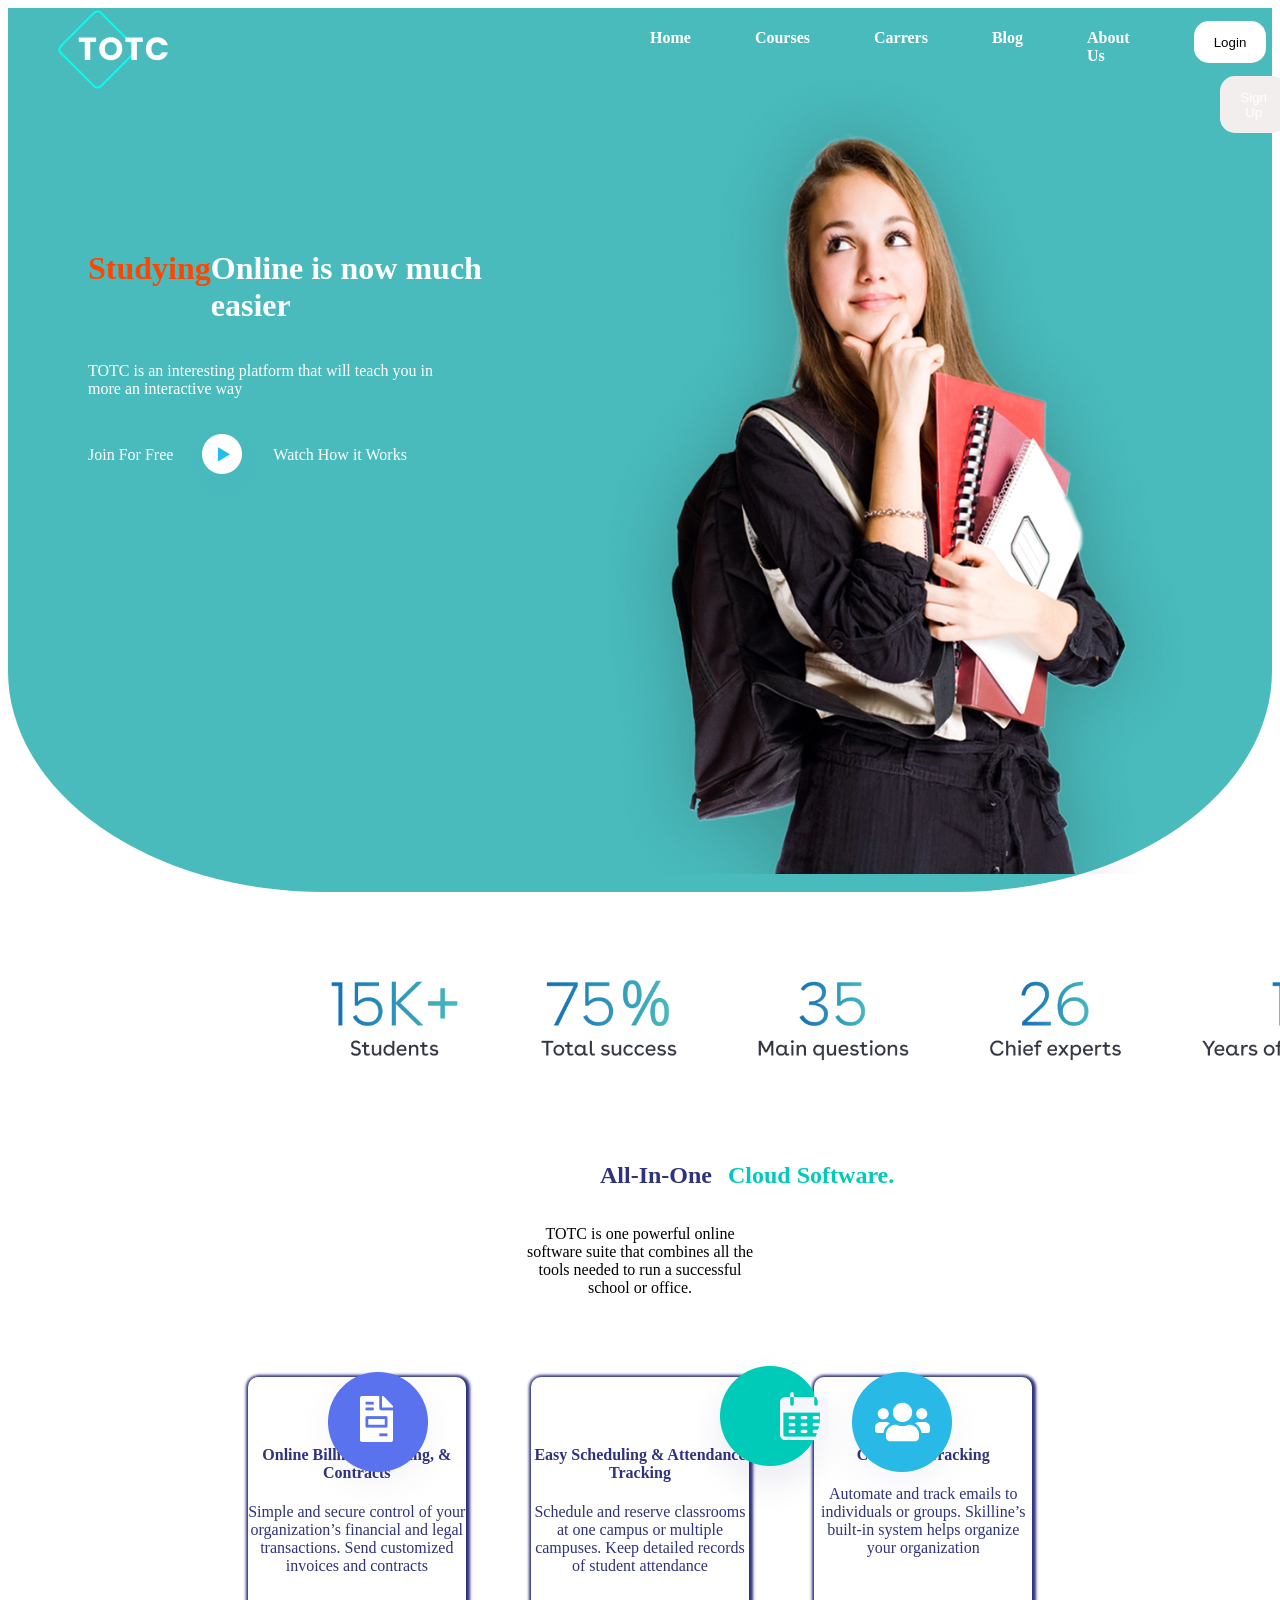
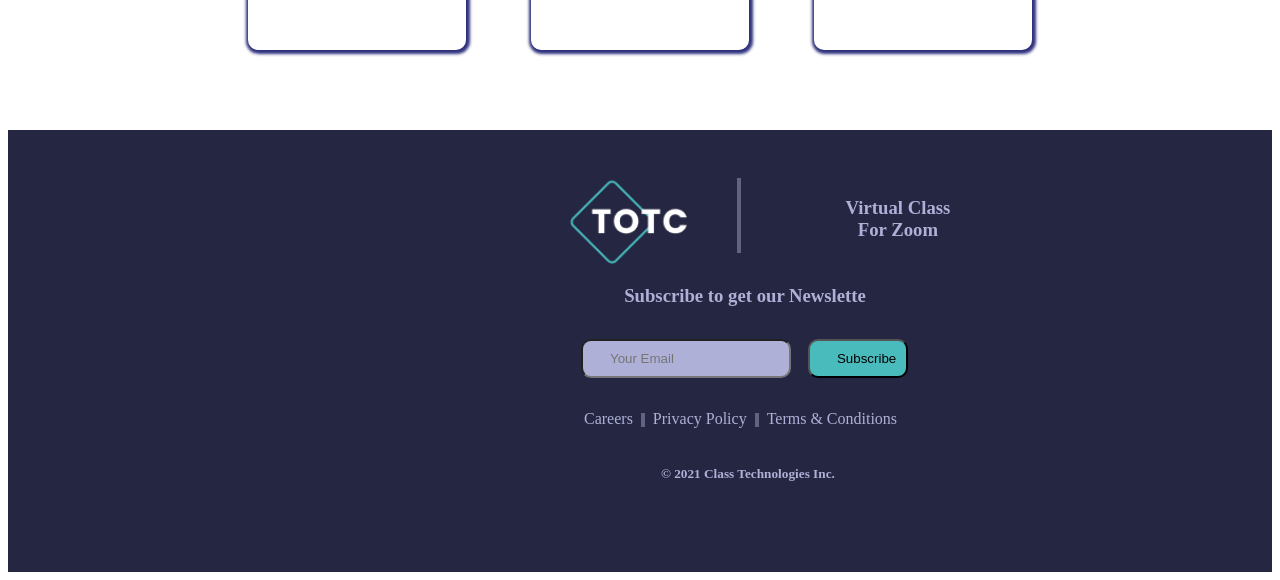
==== index.html @ 79db887a "code add" ====
<html>
<link rel="stylesheet" href="about.css">
<!-- <link rel="stylesheet" href="https://fonts.googleapis.com/css2?family=Material+Symbols+Outlined:opsz,wght,FILL,GRAD@24,400,0,0&icon_names=check_box_outline_blank" /> -->

<body>
    <div class="first-box">
        <div class="f-box1">
            <div class="f-box11"><img src="\img\Group 112.png"></div>
            <div class="f-box12">
                <h4>Home</h4>
                <h4>Courses</h4>
                <h4>Carrers</h4>
                <h4>Blog</h4>
                <h4><a href="page3.html">About Us</a></h4>
                <div class="btn">
                    <button class="f-btn1">Login</button>
                    <button class="f-btn2">Sign Up</button>
                </div>
            </div>
        </div>
        <div class="f">
            <div class="f-sec">
                <div class="h1-std">
                    <h1 class="f-std">Studying</h1>
                    <h1> Online is now much easier</h1>
                </div>
                <p>TOTC is an interesting platform that will teach you in <br>more an interactive way</p>
                <div class="ff-sec"><br><br>
                    <p class="f-p">Join For Free</p>
                    <img src="/img/multiplayer.png" alt="" style="height:100px;width:100px;object-fit: cover;">
                    <p class="f-p">Watch How it Works</p>
                </div>
            </div>
        </div>
    </div>
    <img class="girl" src="\img\lovely-teenage-girl-with-curly-hair-posing-yellow-tshirt-min 1.png">
    <div class="sec-box">
        <img class="sec-img" src="\img\Frame 48.png">
        <img class="sec-img" src="\img\Frame 49.png" alt="">
        <img class="sec-img" src="\img\Frame 50.png" alt="">
        <img class="sec-img" src="\img\Frame 51.png" alt="">
        <img class="sec-img" src="\img\Frame 52.png" alt="">
    </div>
    <div class="third-box">
        <h2 class="th-h1">All-In-One</h2>
        <h2 class="th-h2">Cloud Software.</h2>
    </div>
    <p class="th-p">TOTC is one powerful online software suite that combines all the tools needed to run a successful
        school or office.
    </p>
    <div class="fourth-box" style="position: relative;">
        <div class="fo-box">
            <h4>Online Billing, Invoicing, & Contracts</h4>
            <p>Simple and secure control of your organization’s financial and legal transactions. Send customized
                invoices and contracts</p>
            <img src="\img\Ellipse 5.png" style="position:absolute;bottom:8em;left:2.5em">
            <img src="\img\Vector.png" alt="" style="position: absolute;bottom:13em;left:7em;">
        </div>
        <div class="fo-box">
            <h4>Easy Scheduling & Attendance Tracking</h4>
            <p>Schedule and reserve classrooms at one campus or multiple campuses. Keep detailed records of student
                attendance</p>
            <img src="\img\Group 80.png" alt="" style="position:absolute;bottom:8em;left:27em">
        </div>
        <div class="fo-box">
            <h4>Customer Tracking</h4>
            <p>Automate and track emails to individuals or groups. Skilline’s built-in system helps organize your
                organization </p>
            <img src="\img\Group 81.png" alt="" style="position:absolute;bottom:8em;right:2.5em">
        </div>

    </div>
    <div class="final-box">
        <div class="final">
            <div class="fi-box">
                <img src="\img\Group 111.png" alt="">
                <div class="line"></div>
                <h3>Virtual Class<br>For Zoom</h3>
            </div>
            <h3>Subscribe to get our Newslette</h3>
            <div>
                <input  class= "final-btn1" type="text" placeholder="Your Email">
                <button class="final-btn2">Subscribe</button>
            </div>
            <div class="career">
                <p>Careers</p>
                <div class="line1"></div>
                <p>Privacy Policy</p>
                <div class="line1"></div>
                <p>Terms & Conditions</p>
            </div>
            <h5 class="final-h5">© 2021 Class Technologies Inc. </h5>
        </div>
    </div>
</body>

</html>
---- about.css ----
.first-box{
    height:100%;
    width: 100%;
    background-color:#49BBBD;
    border-bottom-left-radius:25%;
    border-bottom-right-radius:25% ;

}
a{
    color: white;
    text-decoration: none;
}
.f-box1{
    display: flex;
}
.f-box11{
    margin-left: 3em;
}
.f-box12{
    display: flex;
    margin-left: 30em;
    color:white;
    gap:4em;
    cursor: pointer;
    
}
.btn{
    justify-content: space-around;
}
.f-btn1{
    border-radius: 15px;
    padding: 1em;
    margin-top:1em ;
    border:none;
    background-color: white;
    color:black;
    padding-left: 1.5em;
    padding-right: 1.5em;
    cursor: pointer;
}
.f-btn2{
    border-radius: 15px;
    padding: 1em; 
    margin-top:1em ;
    border:none;
    background-color: rgb(243, 238, 238);
    color:white;
    padding-left: 1.5em;
    padding-right: 1.5em;
    margin-left: 2em;
    cursor: pointer;
}
.f{
    position: relative;
}

.f-sec{
    color:white;
    margin-left: 5em;
    margin-top: 6em;
    height:50vh;
    width:35vw;
  }
.ff-sec{
    display:flex;
    color: white;
}
.f-p{
    margin-top: 2em;
}
.f-std{
    color:orangered;
}
.h1-std{
    display: flex;
}
.girl{
    height:90vh;
    width:50vw;
    object-fit: cover;
    position: absolute;
    right: 4em;
top:4em;
}
.sec-box{
    display: flex;
    justify-content: space-around;
    margin-top: 5em;
    gap: 5em;
    margin-left: 20em;
}
.sec-box{
    height: 10vh;
    width:15vw;
    object-fit: cover;
}
.third-box{
    display: flex;
    margin-top: 5em;
    margin-left: 37em;
    gap: 1em;
   }
   .th-h1{
    color:#2F327D;
   }
   .th-h2{
    color: #00CBB8;
   }
   .th-p{
    text-align: center;
    margin-left: 32em;
    margin-right: 32em;
   }
   .fourth-box{
   
    display:flex;
    margin-top: 5em;
    justify-content: space-between;
    margin-left: 15em;
    margin-right: 15em;
   }
   .fo-box{
    /* border:1px solid black; */
    color:#2F327D;
    padding-top: 3em;
    height:25vh;
    width:17vw;
    text-align: center;
    border-radius: 10px;
    box-shadow: 1px 1px 3px 3px;
   }
   .final-box{
    background-color: #252641;
    height:50%;
    width:100%;
    margin-top: 5em;
    color: white;
   }
  .final{
    margin-left: 35em;
    margin-right: 20em;
    padding-top: 3em;
   }
   .fi-box{
    /* border: 1px solid black; */
    display: flex;
    gap:3em;
    text-align: center;
    height: 20%;
   }
   .line{
    height: 80%;
    border: 2px solid #626381;
   }
   h3{
    padding-left: 3em;
    color:#aeb0d7;
   }
   .final-btn1{
    padding:10px;
    border-radius: 10px;
    padding-left: 2em;
    margin-left: 1em;
    background-color: #aeb0d7;
    margin-top: 1em;
   }
   .final-btn2{
    background-color: #49BBBD;
    padding:10px;
    border-radius: 10px;
    padding-left: 2em;
    margin-left: 1em;
    margin-top: 1em;
   }
   .career{
    display: flex;
   gap:0.5em;
    margin-top: 1em;
    padding-left: 1em;
    color:#aeb0d7 ;
   }
   .line1{
    height:10px;
    margin-top: 1.2em;
     border: 2px solid #626381;
     color:#aeb0d7 ;
   }
   .final-h5{
     color:#aeb0d7 ;
     margin-left: 7em;
   }
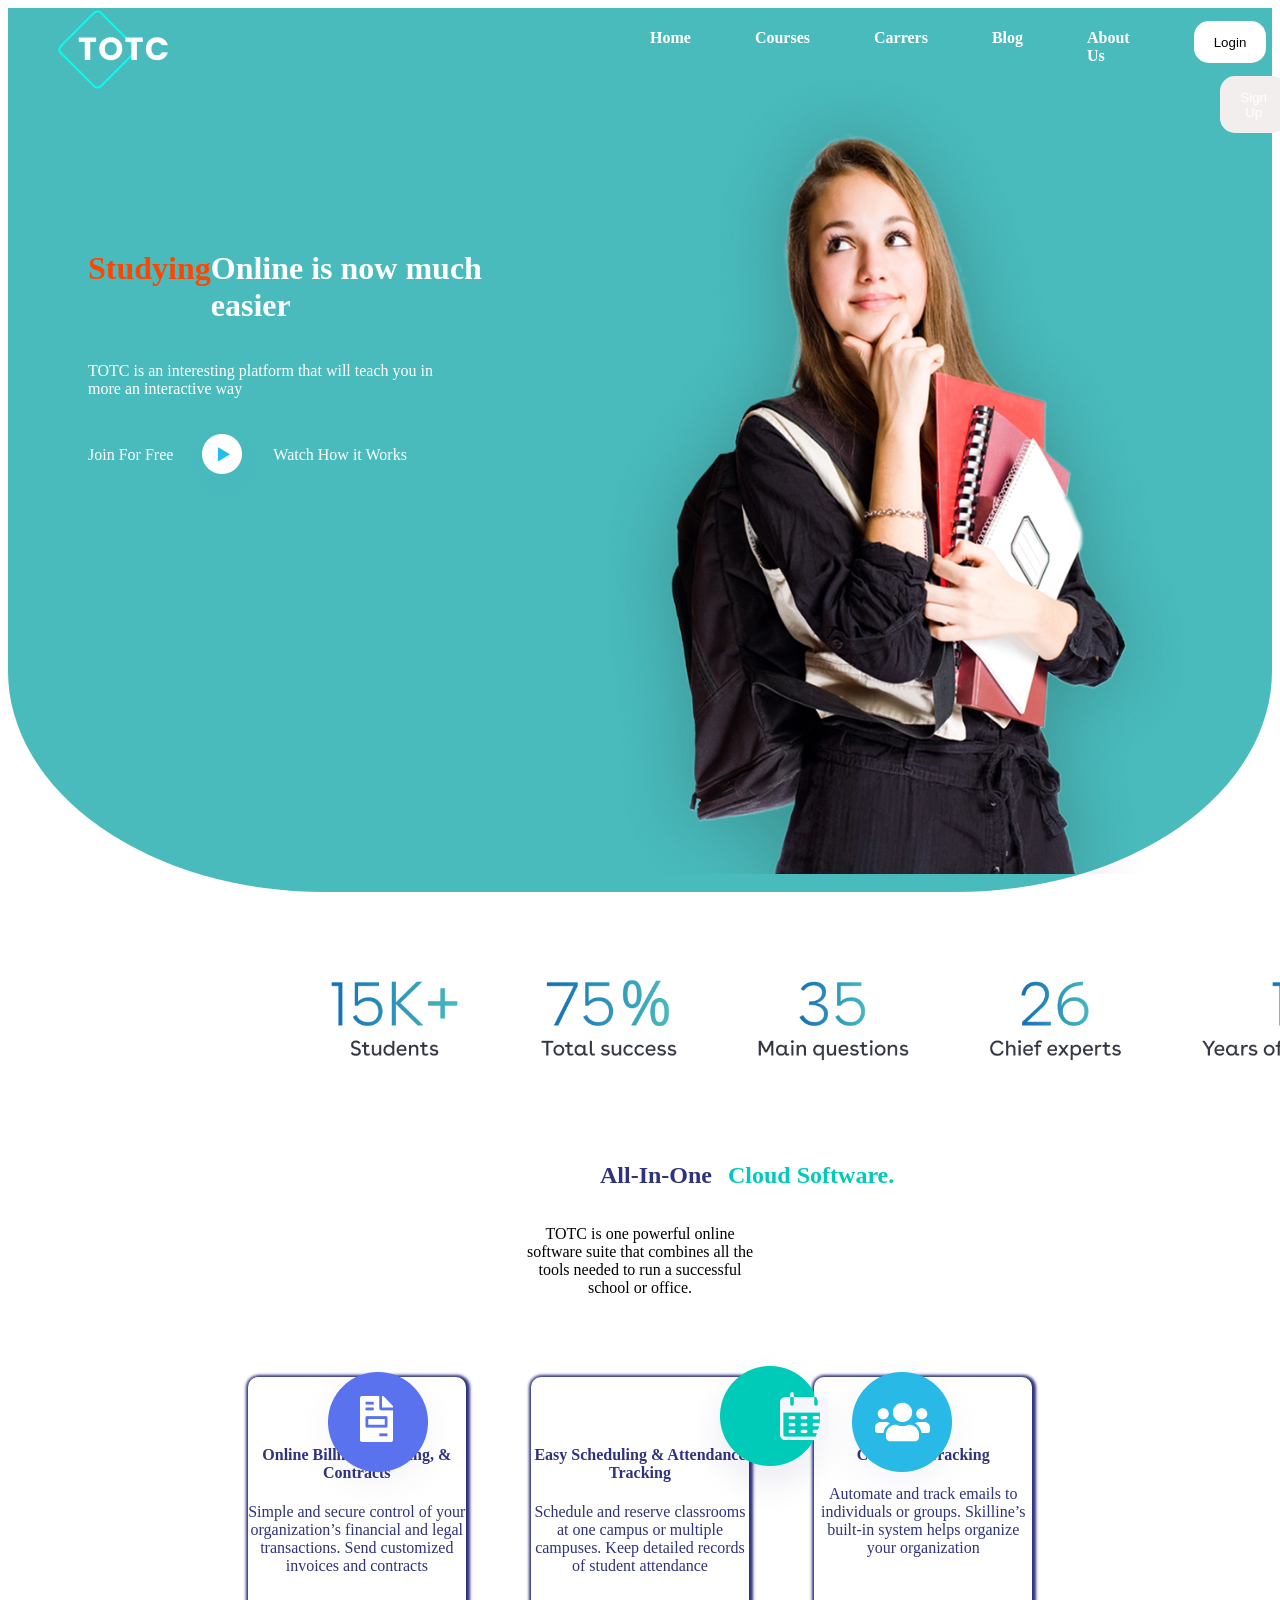
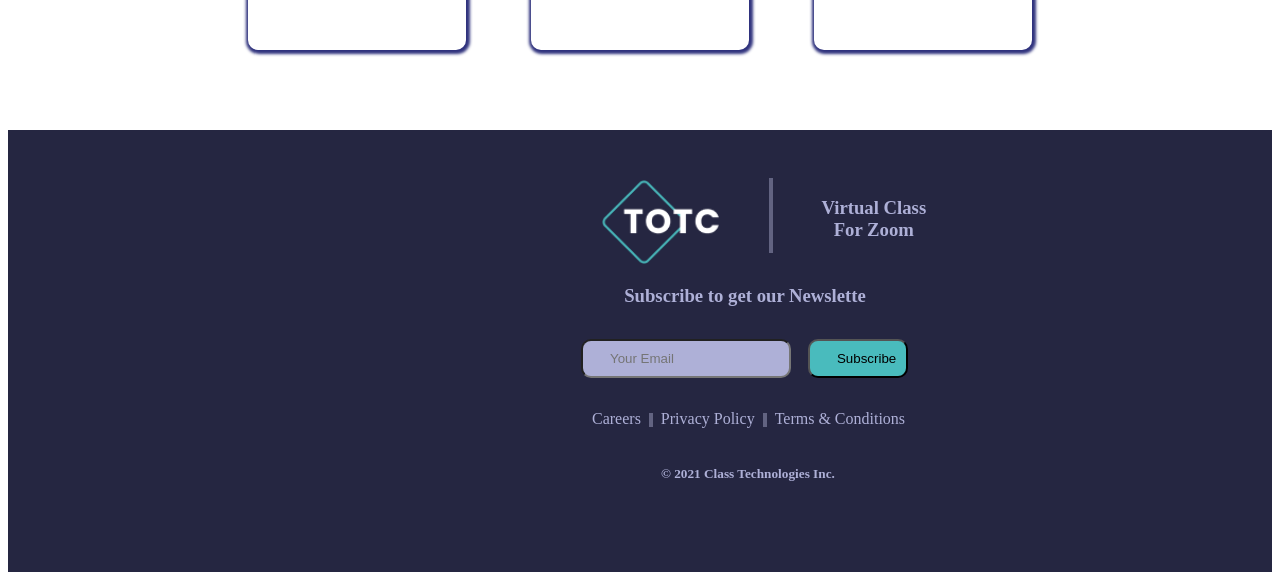
==== commit 87bf68f7: "final Submission" ====
--- a/index.html
+++ b/index.html
@@ -8,7 +8,7 @@
             <div class="f-box11"><img src="\img\Group 112.png"></div>
             <div class="f-box12">
                 <h4>Home</h4>
-                <h4>Courses</h4>
+                <h4><a href="page2.html">Courses</a></h4>
                 <h4>Carrers</h4>
                 <h4>Blog</h4>
                 <h4><a href="page3.html">About Us</a></h4>
@@ -77,7 +77,7 @@
                 <div class="line"></div>
                 <h3>Virtual Class<br>For Zoom</h3>
             </div>
-            <h3>Subscribe to get our Newslette</h3>
+            <h3  style="padding-left:3em;">Subscribe to get our Newslette</h3>
             <div>
                 <input  class= "final-btn1" type="text" placeholder="Your Email">
                 <button class="final-btn2">Subscribe</button>
--- a/about.css
+++ b/about.css
@@ -147,13 +147,13 @@
     gap:3em;
     text-align: center;
     height: 20%;
+     padding-left: 2em;
    }
    .line{
     height: 80%;
     border: 2px solid #626381;
    }
    h3{
-    padding-left: 3em;
     color:#aeb0d7;
    }
    .final-btn1{
@@ -176,7 +176,7 @@
     display: flex;
    gap:0.5em;
     margin-top: 1em;
-    padding-left: 1em;
+    padding-left:1.5em;
     color:#aeb0d7 ;
    }
    .line1{
